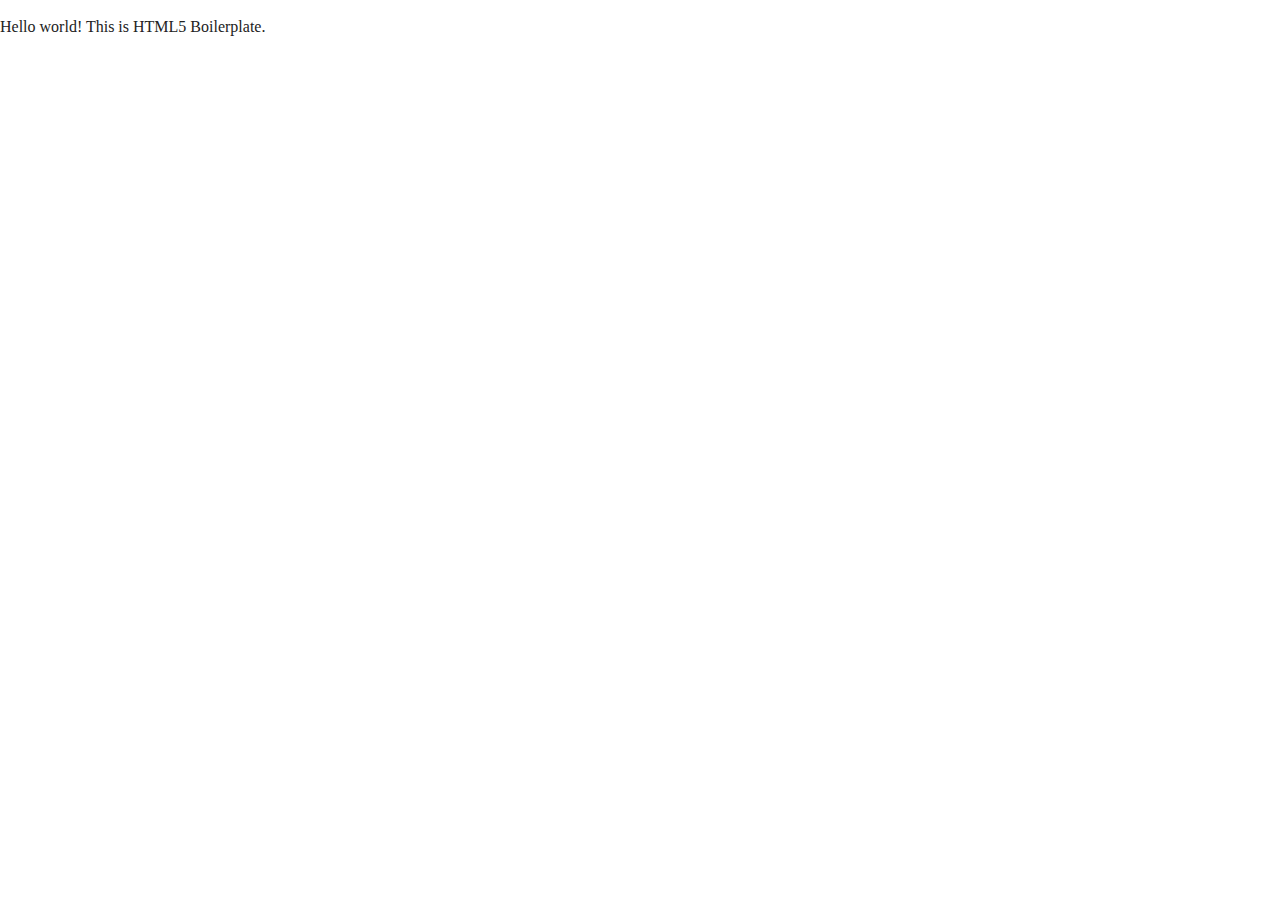
==== index.html @ 5c790fcb "Initial commit boiler plate" ====
<!doctype html>
<html class="no-js" lang="">

<head>
  <meta charset="utf-8">
  <title></title>
  <meta name="description" content="">
  <meta name="viewport" content="width=device-width, initial-scale=1">

  <meta property="og:title" content="">
  <meta property="og:type" content="">
  <meta property="og:url" content="">
  <meta property="og:image" content="">

  <link rel="manifest" href="site.webmanifest">
  <link rel="apple-touch-icon" href="icon.png">
  <!-- Place favicon.ico in the root directory -->

  <link rel="stylesheet" href="css/normalize.css">
  <link rel="stylesheet" href="css/main.css">

  <meta name="theme-color" content="#fafafa">
</head>

<body>

  <!-- Add your site or application content here -->
  <p>Hello world! This is HTML5 Boilerplate.</p>
  <script src="js/vendor/modernizr-3.11.2.min.js"></script>
  <script src="js/plugins.js"></script>
  <script src="js/main.js"></script>

  <!-- Google Analytics: change UA-XXXXX-Y to be your site's ID. -->
  <script>
    window.ga = function () { ga.q.push(arguments) }; ga.q = []; ga.l = +new Date;
    ga('create', 'UA-XXXXX-Y', 'auto'); ga('set', 'anonymizeIp', true); ga('set', 'transport', 'beacon'); ga('send', 'pageview')
  </script>
  <script src="https://www.google-analytics.com/analytics.js" async></script>
</body>

</html>
---- css/main.css ----
/*! HTML5 Boilerplate v8.0.0 | MIT License | https://html5boilerplate.com/ */

/* main.css 2.1.0 | MIT License | https://github.com/h5bp/main.css#readme */
/*
 * What follows is the result of much research on cross-browser styling.
 * Credit left inline and big thanks to Nicolas Gallagher, Jonathan Neal,
 * Kroc Camen, and the H5BP dev community and team.
 */

/* ==========================================================================
   Base styles: opinionated defaults
   ========================================================================== */

html {
  color: #222;
  font-size: 1em;
  line-height: 1.4;
}

/*
 * Remove text-shadow in selection highlight:
 * https://twitter.com/miketaylr/status/12228805301
 *
 * Vendor-prefixed and regular ::selection selectors cannot be combined:
 * https://stackoverflow.com/a/16982510/7133471
 *
 * Customize the background color to match your design.
 */

::-moz-selection {
  background: #b3d4fc;
  text-shadow: none;
}

::selection {
  background: #b3d4fc;
  text-shadow: none;
}

/*
 * A better looking default horizontal rule
 */

hr {
  display: block;
  height: 1px;
  border: 0;
  border-top: 1px solid #ccc;
  margin: 1em 0;
  padding: 0;
}

/*
 * Remove the gap between audio, canvas, iframes,
 * images, videos and the bottom of their containers:
 * https://github.com/h5bp/html5-boilerplate/issues/440
 */

audio,
canvas,
iframe,
img,
svg,
video {
  vertical-align: middle;
}

/*
 * Remove default fieldset styles.
 */

fieldset {
  border: 0;
  margin: 0;
  padding: 0;
}

/*
 * Allow only vertical resizing of textareas.
 */

textarea {
  resize: vertical;
}

/* ==========================================================================
   Author's custom styles
   ========================================================================== */

/* ==========================================================================
   Helper classes
   ========================================================================== */

/*
 * Hide visually and from screen readers
 */

.hidden,
[hidden] {
  display: none !important;
}

/*
 * Hide only visually, but have it available for screen readers:
 * https://snook.ca/archives/html_and_css/hiding-content-for-accessibility
 *
 * 1. For long content, line feeds are not interpreted as spaces and small width
 *    causes content to wrap 1 word per line:
 *    https://medium.com/@jessebeach/beware-smushed-off-screen-accessible-text-5952a4c2cbfe
 */

.sr-only {
  border: 0;
  clip: rect(0, 0, 0, 0);
  height: 1px;
  margin: -1px;
  overflow: hidden;
  padding: 0;
  position: absolute;
  white-space: nowrap;
  width: 1px;
  /* 1 */
}

/*
 * Extends the .sr-only class to allow the element
 * to be focusable when navigated to via the keyboard:
 * https://www.drupal.org/node/897638
 */

.sr-only.focusable:active,
.sr-only.focusable:focus {
  clip: auto;
  height: auto;
  margin: 0;
  overflow: visible;
  position: static;
  white-space: inherit;
  width: auto;
}

/*
 * Hide visually and from screen readers, but maintain layout
 */

.invisible {
  visibility: hidden;
}

/*
 * Clearfix: contain floats
 *
 * For modern browsers
 * 1. The space content is one way to avoid an Opera bug when the
 *    `contenteditable` attribute is included anywhere else in the document.
 *    Otherwise it causes space to appear at the top and bottom of elements
 *    that receive the `clearfix` class.
 * 2. The use of `table` rather than `block` is only necessary if using
 *    `:before` to contain the top-margins of child elements.
 */

.clearfix::before,
.clearfix::after {
  content: " ";
  display: table;
}

.clearfix::after {
  clear: both;
}

/* ==========================================================================
   EXAMPLE Media Queries for Responsive Design.
   These examples override the primary ('mobile first') styles.
   Modify as content requires.
   ========================================================================== */

@media only screen and (min-width: 35em) {
  /* Style adjustments for viewports that meet the condition */
}

@media print,
  (-webkit-min-device-pixel-ratio: 1.25),
  (min-resolution: 1.25dppx),
  (min-resolution: 120dpi) {
  /* Style adjustments for high resolution devices */
}

/* ==========================================================================
   Print styles.
   Inlined to avoid the additional HTTP request:
   https://www.phpied.com/delay-loading-your-print-css/
   ========================================================================== */

@media print {
  *,
  *::before,
  *::after {
    background: #fff !important;
    color: #000 !important;
    /* Black prints faster */
    box-shadow: none !important;
    text-shadow: none !important;
  }

  a,
  a:visited {
    text-decoration: underline;
  }

  a[href]::after {
    content: " (" attr(href) ")";
  }

  abbr[title]::after {
    content: " (" attr(title) ")";
  }

  /*
   * Don't show links that are fragment identifiers,
   * or use the `javascript:` pseudo protocol
   */
  a[href^="#"]::after,
  a[href^="javascript:"]::after {
    content: "";
  }

  pre {
    white-space: pre-wrap !important;
  }

  pre,
  blockquote {
    border: 1px solid #999;
    page-break-inside: avoid;
  }

  /*
   * Printing Tables:
   * https://web.archive.org/web/20180815150934/http://css-discuss.incutio.com/wiki/Printing_Tables
   */
  thead {
    display: table-header-group;
  }

  tr,
  img {
    page-break-inside: avoid;
  }

  p,
  h2,
  h3 {
    orphans: 3;
    widows: 3;
  }

  h2,
  h3 {
    page-break-after: avoid;
  }
}
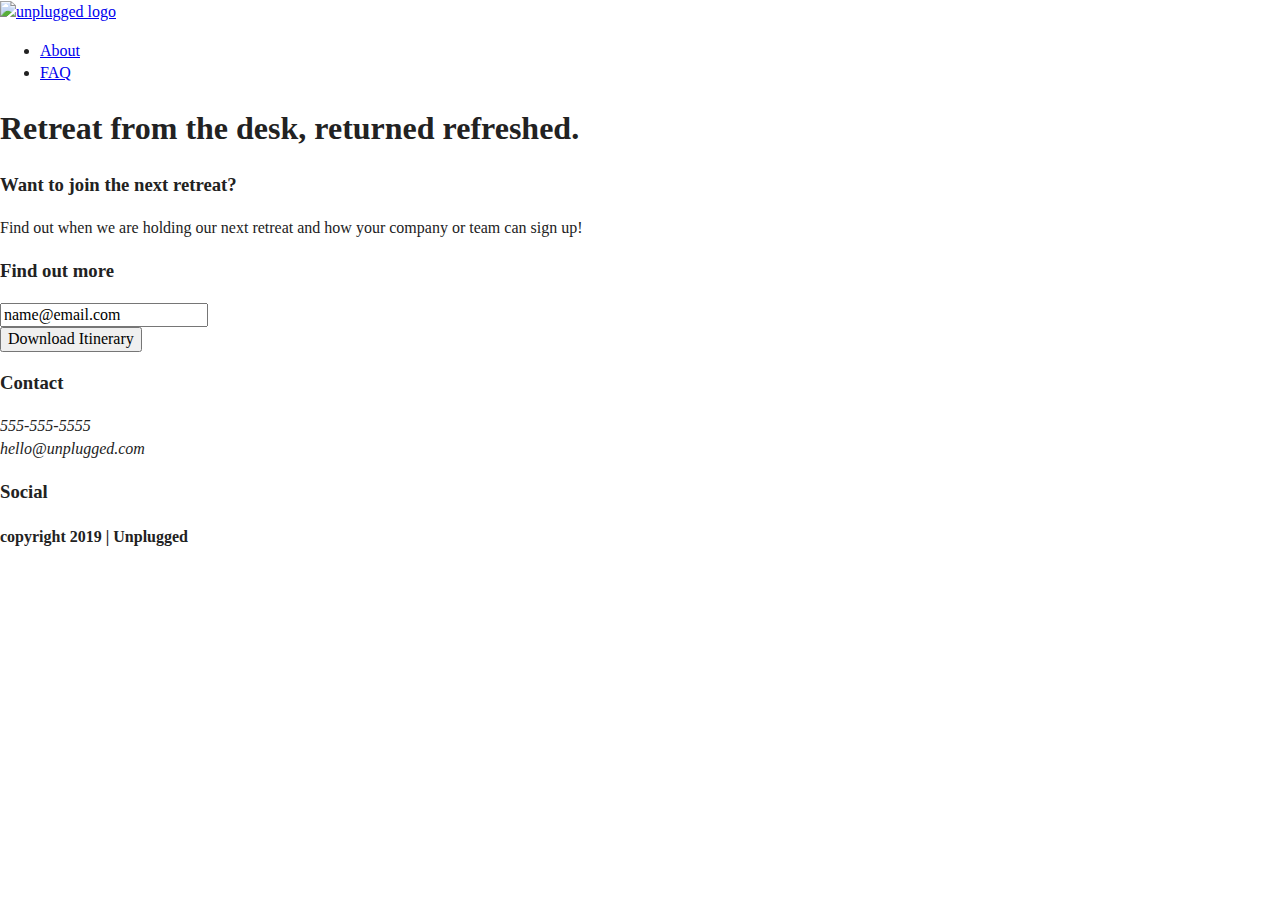
==== commit fea5d6a1: "Added header, footer and homepage content" ====
--- a/index.html
+++ b/index.html
@@ -3,7 +3,7 @@
 
 <head>
   <meta charset="utf-8">
-  <title></title>
+  <title>Unplugged</title>
   <meta name="description" content="">
   <meta name="viewport" content="width=device-width, initial-scale=1">
 
@@ -25,7 +25,65 @@
 <body>
 
   <!-- Add your site or application content here -->
-  <p>Hello world! This is HTML5 Boilerplate.</p>
+
+  <header>
+    <div class="content-wrapper">
+      <a href="#"><img src="" alt="unplugged logo"></a>
+      <div class="header-divider"></div>
+      <nav>
+        <ul>
+          <li><a href="about/index.html" target="_blank">About</a></li>
+          <li><a href="faq/inex.html" target="_blank">FAQ</a></li>
+        </ul>
+      </nav>
+    </div>
+  </header>
+
+  <main>
+
+    <section>
+        <h1>Retreat from the desk, returned refreshed.</h1>
+    </section>
+
+    <aside>
+      <h3>Want to join the next retreat?</h3>
+      <p>Find out when we are holding our next retreat and how your company or team can sign up!</p>
+      <h3>Find out more</h3>
+      <div class="address-field">
+        <input type="text" name="name" value="name@email.com">
+      </div>
+      <div class="download-button">
+        <input type="button" value="Download Itinerary">
+      </div>
+    </aside>
+
+  </main>
+
+  <footer>
+    <div class="content-wrapper">
+      <div class="footer-content">
+        <div class="contact">
+          <h3>Contact</h3>
+          <address>
+            <p>555-555-5555<br/>hello@unplugged.com</p>
+          </address>
+          <div class="social">
+            <h3>Social</h3>
+            <div class="social-icons">
+              <p><a href="https://www.facebook.com/yoursite" target="_blank"></a></p>
+              <!-----other social links here----->
+            </div>
+          </div>
+        </div>
+      </div> <!----foot content ends-->
+    </div> <!----footer content wrapper ends-->
+
+    <div class="copyright">
+      <h4>copyright 2019 | Unplugged</h4>
+    </div>
+  </footer>
+
+  
   <script src="js/vendor/modernizr-3.11.2.min.js"></script>
   <script src="js/plugins.js"></script>
   <script src="js/main.js"></script>
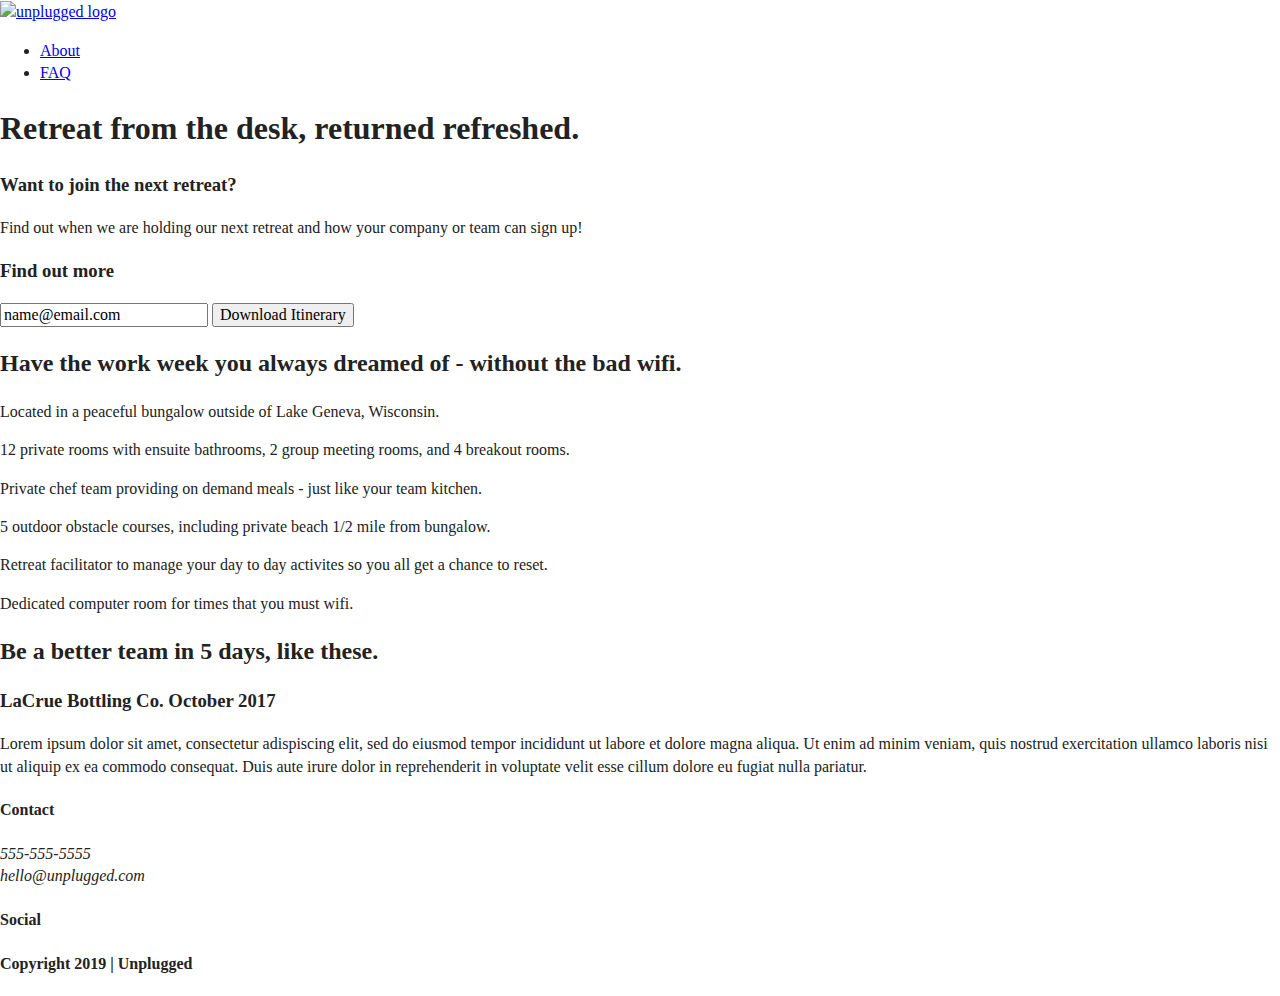
==== commit 4be5a5f7: "Updated about page, home page content adjustment." ====
--- a/index.html
+++ b/index.html
@@ -28,7 +28,9 @@
 
   <header>
     <div class="content-wrapper">
-      <a href="#"><img src="" alt="unplugged logo"></a>
+      <a href="#">
+        <img src="" alt="unplugged logo">
+      </a>
       <div class="header-divider"></div>
       <nav>
         <ul>
@@ -41,21 +43,70 @@
 
   <main>
 
-    <section>
+    <section class="hero-area">
+      <div class="content-wrapper">
         <h1>Retreat from the desk, returned refreshed.</h1>
+        <p class="hero-image"></p>
+      </div>  
     </section>
 
     <aside>
-      <h3>Want to join the next retreat?</h3>
-      <p>Find out when we are holding our next retreat and how your company or team can sign up!</p>
-      <h3>Find out more</h3>
-      <div class="address-field">
-        <input type="text" name="name" value="name@email.com">
-      </div>
-      <div class="download-button">
-        <input type="button" value="Download Itinerary">
+      <div class="content-wrapper">
+        <div class="form-description">
+          <h3>Want to join the next retreat?</h3>
+          <p>Find out when we are holding our next retreat and how your company or team can sign up!</p>
+        </div>
+        <div class="form">
+          <h3>Find out more</h3>
+          <input type="text" name="name" value="name@email.com">
+          <input type="button" value="Download Itinerary">
+        </div>
       </div>
     </aside>
+
+    <section class="features">
+      <div class="content-wrapper">
+        <h2>Have the work week you always dreamed of - without the bad wifi.</h2>
+        <div class="featurs-items">
+          <article>
+            <p class="fontawesome-icon"></p>
+            <p class="features-item-description">Located in a peaceful bungalow outside of Lake Geneva, Wisconsin.</p>
+          </article>
+          <article>
+            <p class="fontawesome-icon"></p>
+            <p class="features-item-description">12 private rooms with ensuite bathrooms, 2 group meeting rooms, and 4 breakout rooms.</p>
+          </article>
+          <article>
+            <p class="fontawesome-icon"></p>
+            <p class="features-item-description">Private chef team providing on demand meals - just like your team kitchen.</p>
+          </article>
+          <article>
+            <p class="fontawesome-icon"></p>
+            <p class="features-item-description">5 outdoor obstacle courses, including private beach 1/2 mile from bungalow.</p>
+          </article>
+          <article>
+            <p class="fontawesome-icon"></p>
+            <p class="features-item-description">Retreat facilitator to manage your day to day activites so you all get a chance to reset.</p>
+          </article>
+          <article>
+            <p class="fontawesome-icon"></p>
+            <p class="features-item-description">Dedicated computer room for times that you must wifi.</p>
+          </article>
+        </div>
+      </div>
+    </section>
+
+    <section class="reviews">
+      <div class="content-wrapper">
+        <h2>Be a better team in 5 days, like these.</h2>
+        <article>
+          <div>
+            <h3>LaCrue Bottling Co. October 2017</h3>
+            <p class="review-description">Lorem ipsum dolor sit amet, consectetur adispiscing elit, sed do eiusmod tempor incididunt ut labore et dolore magna aliqua. Ut enim ad minim veniam, quis nostrud exercitation ullamco laboris nisi ut aliquip ex ea commodo consequat. Duis aute irure dolor in reprehenderit in voluptate velit esse cillum dolore eu fugiat nulla pariatur.</p>
+          </div>
+        </article>  
+      </div>
+    </section>
 
   </main>
 
@@ -63,23 +114,23 @@
     <div class="content-wrapper">
       <div class="footer-content">
         <div class="contact">
-          <h3>Contact</h3>
+          <h4>Contact</h4>
           <address>
             <p>555-555-5555<br/>hello@unplugged.com</p>
           </address>
-          <div class="social">
-            <h3>Social</h3>
-            <div class="social-icons">
-              <p><a href="https://www.facebook.com/yoursite" target="_blank"></a></p>
+        </div>
+        <div class="social">
+          <h4>Social</h4>
+          <div class="social-icons">
+            <p><a href="https://www.facebook.com/yoursite" target="_blank"></a></p>
               <!-----other social links here----->
-            </div>
           </div>
         </div>
       </div> <!----foot content ends-->
     </div> <!----footer content wrapper ends-->
 
     <div class="copyright">
-      <h4>copyright 2019 | Unplugged</h4>
+      <h4>Copyright 2019 | Unplugged</h4>
     </div>
   </footer>
 
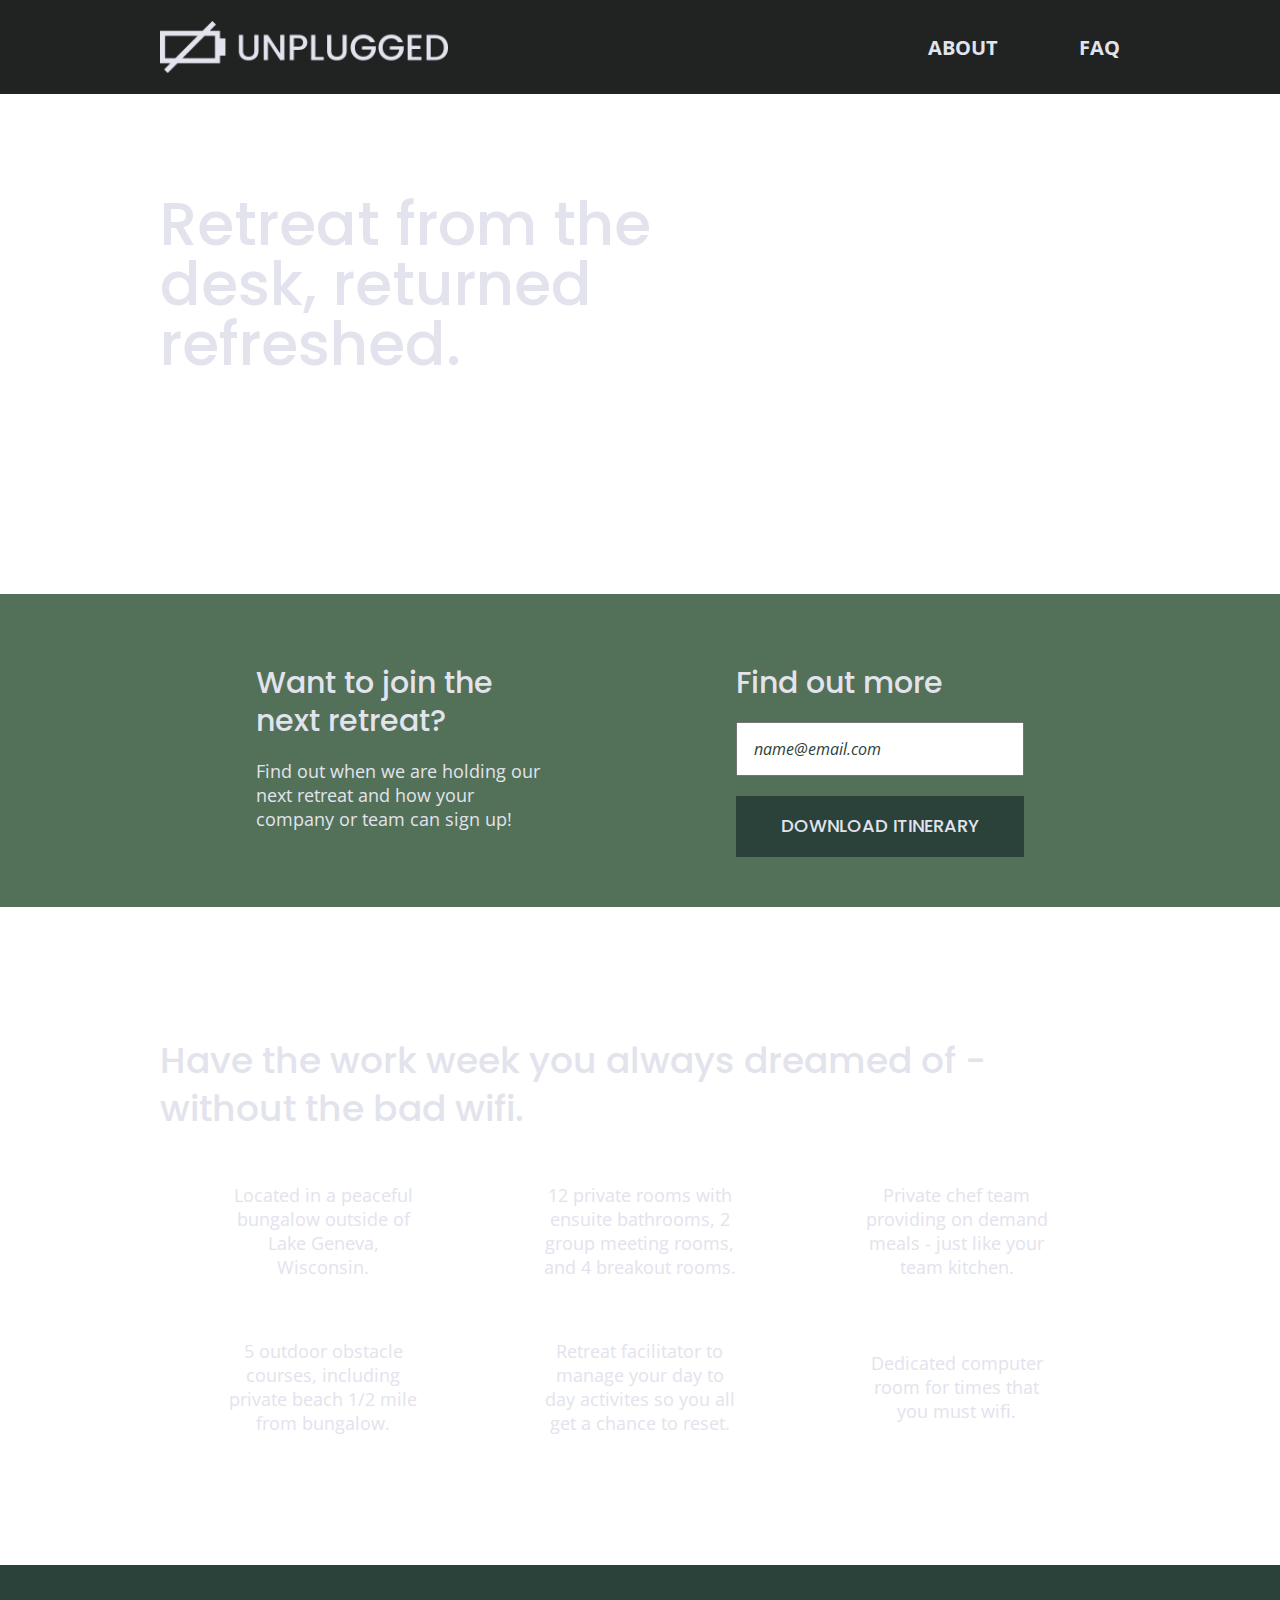
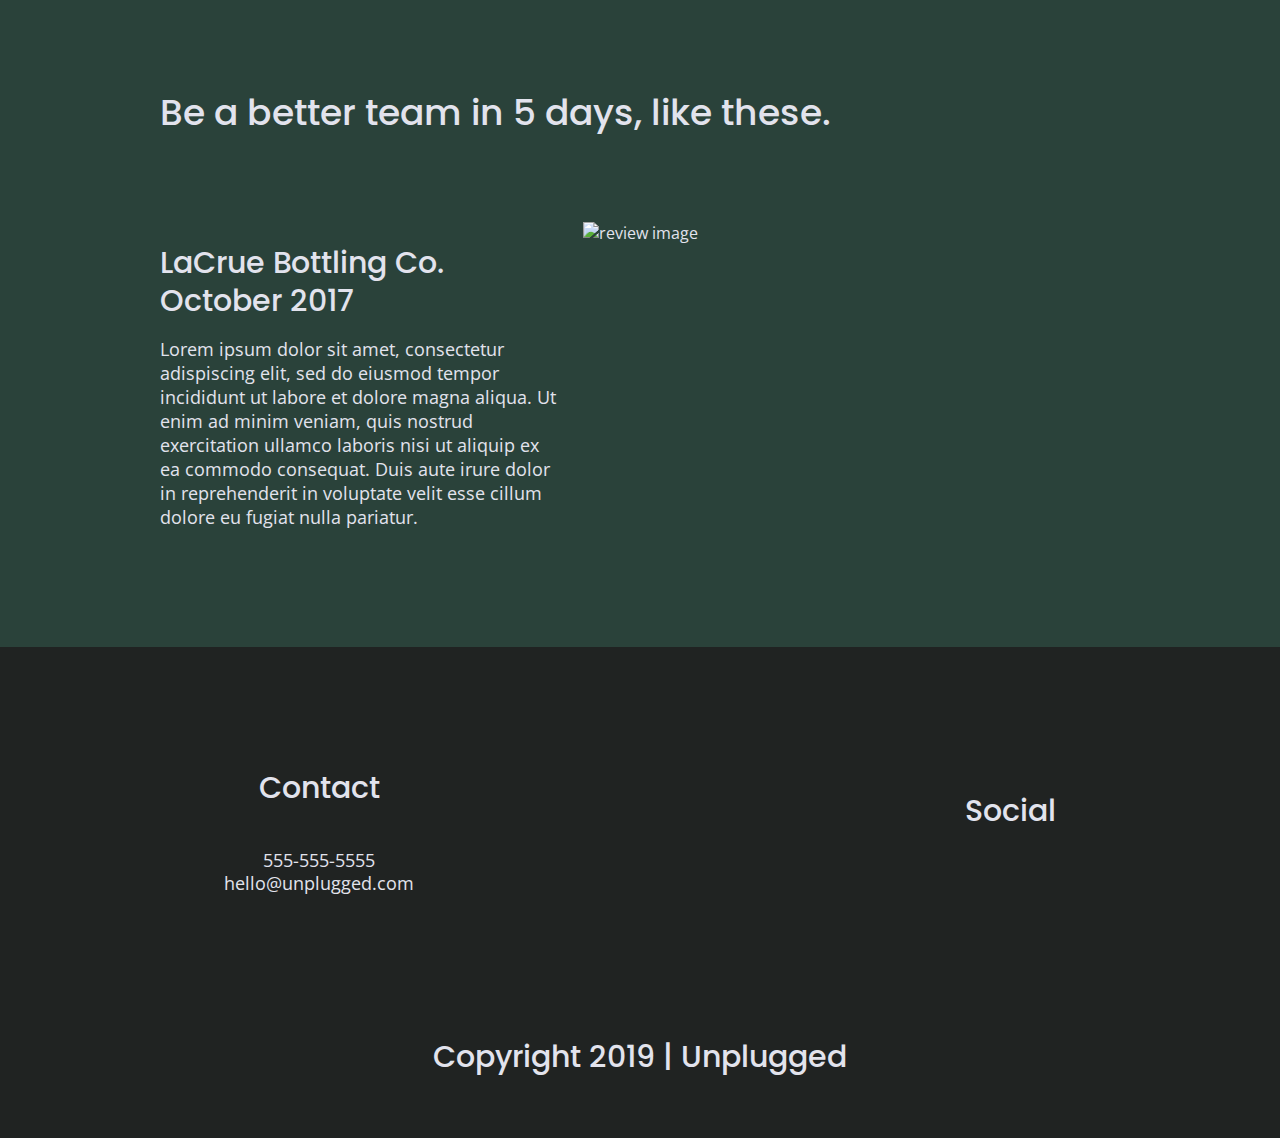
==== commit a157d07a: "Added images and made them responsive" ====
--- a/index.html
+++ b/index.html
@@ -20,6 +20,10 @@
   <link rel="stylesheet" href="css/main.css">
 
   <meta name="theme-color" content="#fafafa">
+  <!---------Google Fonts-------->
+  <link href="https://fonts.googleapis.com/css?family=Open+Sans:400,700|Poppins:500,700" rel="stylesheet">
+
+  
 </head>
 
 <body>
@@ -28,14 +32,16 @@
 
   <header>
     <div class="content-wrapper">
-      <a href="#">
-        <img src="" alt="unplugged logo">
-      </a>
+      <figure>
+        <a href="#">
+          <img src="./img/unplugged-logo.png" alt="unplugged logo">
+        </a>
+      </figure>
       <div class="header-divider"></div>
       <nav>
         <ul>
           <li><a href="about/index.html" target="_blank">About</a></li>
-          <li><a href="faq/inex.html" target="_blank">FAQ</a></li>
+          <li><a href="faq/index.html" target="_blank">FAQ</a></li>
         </ul>
       </nav>
     </div>
@@ -67,7 +73,7 @@
     <section class="features">
       <div class="content-wrapper">
         <h2>Have the work week you always dreamed of - without the bad wifi.</h2>
-        <div class="featurs-items">
+        <div class="features-items">
           <article>
             <p class="fontawesome-icon"></p>
             <p class="features-item-description">Located in a peaceful bungalow outside of Lake Geneva, Wisconsin.</p>
@@ -99,6 +105,11 @@
     <section class="reviews">
       <div class="content-wrapper">
         <h2>Be a better team in 5 days, like these.</h2>
+        <figure>
+          <a href="#">
+            <img src="img/review-img.jpg" alt="review image">
+          </a>
+        </figure>
         <article>
           <div>
             <h3>LaCrue Bottling Co. October 2017</h3>
@@ -126,7 +137,7 @@
               <!-----other social links here----->
           </div>
         </div>
-      </div> <!----foot content ends-->
+      </div> <!----footer content ends-->
     </div> <!----footer content wrapper ends-->
 
     <div class="copyright">
--- a/css/main.css
+++ b/css/main.css
@@ -86,6 +86,333 @@
 /* ==========================================================================
    Author's custom styles
    ========================================================================== */
+
+/* ------ Global style -------*/
+ 
+html {
+	font-size: 16px;
+}
+ 
+body {
+  font-size: 1em;
+  font-family: 'Open Sans', sans-serif;
+  color: #e2e3ed;
+  text-align: left;
+}
+ 
+ul, 
+ol {
+  list-style-type: none;
+}
+ 
+a {
+  color: #e2e3ed;
+  text-decoration: none;
+}
+ 
+h2 {
+  font-family: 'Poppins', sans-serif;
+  font-weight: 500;
+  font-size: 1.875em;
+}
+ 
+h3, 
+h4 {
+  font-family: 'Poppins', sans-serif;
+  font-weight: 500;
+  font-size: 1.125em;
+  margin: 20px 0;
+}
+ 
+p {
+  font-size: .875em;
+  line-height: 1.285;
+}
+
+img {
+  width: 100%;
+}
+
+figure {
+  margin: 0;
+}
+ 
+address {
+ font-style: normal;
+}
+ 
+.content-wrapper {
+  width: 90%;
+  margin: 50px 0;
+}
+
+/* -------------------- Base Header - Footer Styles -------------------- */
+
+header,
+footer {
+  background-color: #202322;
+  display: flex;
+  justify-content: center;
+  align-items: center;
+  flex-flow: row wrap;
+}
+
+header {
+  padding: 15px 0;
+}
+
+header .content-wrapper {
+  margin: 0;
+  display: flex;
+  justify-content: center;
+  align-items: center;
+  flex-flow: row wrap;
+}
+
+header figure {
+  width: 60%;
+  display: flex;
+  justify-content: center;
+  align-items: center;
+  flex-flow: row wrap;
+}
+
+.header-divider {
+  background: #3a3a3a; 
+  height: 1px;
+  width: 100%;
+  margin: 10px 0 20px 0;
+}
+
+header nav {
+  width: 60%;
+  font-size: 1.125em;
+  font-weight: 700;
+  text-transform: uppercase;
+  display: flex;
+  justify-content: space-around;
+  align-items: center;
+  flex-flow: row wrap;
+}
+
+header nav ul {
+  width: 100%;
+  display: flex;
+  justify-content: space-around;
+  padding: 0;
+}
+
+header nav ul li {
+  font-size: 1.125em;
+}
+
+footer {
+  text-align: center;
+  flex-direction: column;
+}
+
+footer p {
+  margin: 0;
+}
+
+footer .content-wrapper {
+  width: 55%;
+  margin: 50px 0;
+}
+
+footer .contact {
+  margin-bottom: 50px;
+}
+
+footer .social-icons {
+  display: flex;
+  justify-content: space-around;
+  align-items: center;
+}
+
+footer .social-icons p {
+  display: flex;
+  justify-content: center;
+  align-items: center;
+}
+
+footer .copyright {
+  margin: 20px 0;
+}
+
+/*-------START MOBILE HOMEPAGE-----*/   
+
+/* Hero Area */
+
+.hero-area {
+  background: url(../img/hero-img.jpg);
+  background-size: cover;
+  background-position: center;
+  min-height: 500px;
+  display: flex;
+  justify-content: center;
+  flex-flow: row wrap;
+}
+
+.hero-area h1 {
+  font-size: 2.25em;
+  font-family: 'Poppins', Helvetica, Arial, sans-serif;
+  font-weight: 500; 
+  line-height: 1.2; 
+}
+
+
+/* Aside */
+
+aside {
+  background-color: #527158;
+  display: flex;
+  justify-content: center;
+  align-items: center;
+  flex-flow: row wrap;
+}
+
+aside .form{
+  margin-top: 30px;
+}
+
+input[type=text] {
+  box-sizing: border-box;
+  width: 100%;
+  color: #2a423a;
+  font-style: italic;
+  padding: 1em;
+}
+
+input[type=button] {
+  width: 100%;
+  padding: 20px 0;
+  margin-top: 20px;
+  background-color: #2a423a;
+  font-family: 'Poppins', Helvetica, Arial, sans-serif;
+  font-weight: 500;
+  font-size: 1.125em;
+  color: #e2e3ed;
+  border: none;
+  text-align: center;
+  text-transform: uppercase;
+}
+
+/* Features */
+
+.features {
+  display: flex;
+  justify-content: center;
+  flex-flow: row wrap;
+}
+
+.features h2 {
+  margin-bottom: 60px;
+}
+
+.features article {
+  width: 63%;
+  margin: 30px 0;
+}
+
+.features .features-items {
+  display: flex;
+  justify-content: center;
+  align-items: center;
+  flex-flow: row wrap;
+}
+
+.features p {
+  text-align: center;
+  margin: 0;
+}
+
+.features {
+  background: url(../img/features-img.jpg);
+  background-position: center no-repeat;
+  background-size: cover;
+}
+
+/* Reviews */
+
+.reviews {
+  background-color: #2a423a;
+  display: flex;
+  justify-content: center;
+  flex-flow: row wrap;
+}
+
+.reviews h2 {
+  margin-bottom: 40px;
+  line-height: 1;
+}
+
+.reviews h3 {
+  width: 55%;
+  margin: 20px 0;
+}
+
+.reviews figure {
+  width: 100%;
+  display: flex;
+  justify-content: center;
+  align-items: center;
+  flex-flow: row wrap;
+  margin: 0;
+}
+
+/*-------START MOBILE ABOUT PAGE-----*/
+
+.mission {
+  background-color: #527158;
+  display: flex;
+  justify-content: center;
+  align-items: center;
+  flex-flow: row wrap;
+}
+
+.contact-section {
+  background-color: #2a423a;
+  display: flex;
+  justify-content: center;
+  align-items: center;
+  flex-flow: row wrap;
+}
+
+.contact-content p {
+  margin: 0;
+}
+
+/*-------START MOBILE FAQ PAGE-----*/
+
+.faq {
+  background-color: #527158;
+  display: flex;
+  justify-content: center;
+  align-items: center;
+  flex-flow: row wrap;
+}
+
+.faq .content-wrapper {
+  margin: 50px 0 0 0;
+  display: flex;
+  justify-content: center;
+  align-items: center;
+  flex-flow: row wrap;
+}
+
+.faq h2 {
+  margin-bottom: 40px;
+  line-height: 1;
+}
+
+.faq-content {
+  margin-bottom: 50px;
+}
+
+.faq-content h4 {
+  line-height: 1.333;
+}
 
 /* ==========================================================================
    Helper classes
@@ -175,16 +502,279 @@
    Modify as content requires.
    ========================================================================== */
 
-@media only screen and (min-width: 35em) {
-  /* Style adjustments for viewports that meet the condition */
-}
-
-@media print,
-  (-webkit-min-device-pixel-ratio: 1.25),
-  (min-resolution: 1.25dppx),
-  (min-resolution: 120dpi) {
-  /* Style adjustments for high resolution devices */
-}
+   @media only screen and (min-width:768px) {
+    /*Tablet styles here*/
+  
+    /* General styles */
+    .content-wrapper {
+      max-width: 640px;
+      margin: 100px 0;
+    }
+        
+    h2 {
+      font-size: 2.25em;
+      line-height: 1.333;
+  }
+  
+  h3 {
+      font-size: 1.5em;
+      line-height: 1.25;
+  }
+  
+    /* Header */
+    header {
+      justify-content: space-around;
+      padding: 33px 0;
+    }
+  
+    header .content-wrapper {
+      width: 100%;
+      justify-content: space-between;
+    }
+  
+    header figure {
+      width: 30%;
+    }
+  
+    header nav {
+      width: 20%;
+    }
+  
+    header nav ul {
+      justify-content: space-between;
+    }
+  
+    .header-divider {
+      display: none;
+    }
+    /* Hero Area */
+  
+    .hero-area h1 {
+      font-size: 3em;
+      line-height: 1;
+      margin: 0;
+  }
+  
+    /* Aside */
+    aside .content-wrapper {
+      margin: 50px 0;
+      display: flex;
+      justify-content: space-between;
+      flex-flow: row wrap;
+    }
+  
+    aside .content-wrapper .form-description,
+    aside .content-wrapper .form {
+      width: 40%;
+      margin: 0;
+    }
+  
+    /* Features */
+  
+    .features h2 {
+      margin-bottom: 20px;
+    }
+  
+    .features article {
+      display: flex;
+      justify-content: center;
+      align-items: center;
+      flex-flow: column wrap;
+      flex-basis: 50%;
+    }
+    
+    .features .features-item-description {
+      width: 62%;
+    }
+  
+    /* Reviews */
+    .reviews article {
+      display: flex;
+      justify-content: space-between;
+    }
+  
+    .reviews h2 {
+      width: 85%;
+    }
+  
+    .reviews article div {
+      width: 49%;
+    }
+  
+    .reviews h3 {
+      width: 75%;
+      margin: 0;
+  }
+    /* Footer */
+    footer .content-wrapper {
+      width: 65%;
+      margin: 100px 0;
+    }
+  
+    footer .footer-content {
+      display: flex;
+      justify-content: space-between;
+      align-items: center;
+      flex-direction: row;
+    }
+  
+    footer .contact {
+      margin-bottom: 0;
+    }
+  
+    footer h4 {
+      font-size: 1.5em;
+      margin-bottom: 40px;
+    }
+  
+    footer p {
+        line-height: 1.285;
+    }
+  
+    footer .copyright {
+      width: 100%;
+    }
+  
+   /* ---------------------- About Page ------------------------------ */
+  
+    .mission-content {
+      display: flex;
+      justify-content: space-between;
+      align-items: center;
+      padding-top: 20px;
+    }
+  
+    .mission-content p {
+      width: 45%;
+    }
+  
+    .contact-section .content-wrapper h2 {
+      width: 80%;
+    }
+  
+    .contact-content {
+      display: flex;
+      justify-content: space-between;
+      align-items: flex-start;
+    }
+  
+    .contact-content h4 {
+      font-size: 1.5em;
+    }
+  
+  /* ---------------------- FAQ Page ------------------------------ */
+  
+    .faq .content-wrapper {
+      justify-content: space-between;
+    }
+  
+    .faq-content {
+      flex-basis: 45%;
+    }
+  
+    .faq h2 {
+      width: 100%;
+    }
+  
+    .faq h4,
+    .faq p {
+        font-size: .875em;
+        line-height: 1.125;
+    }
+  }
+  
+  @media only screen and (min-width:1200px) {
+    /*Desktop styles here*/
+  
+    header {
+      padding: 15px 0;
+    }
+  
+    .content-wrapper {
+      max-width: 960px;
+    }
+  
+    h2 {
+      font-size: 2.25em;
+    }
+  
+    h3,
+    h4 {
+        font-size: 1.875em;
+    }
+  
+    p {
+        font-size: 1.125em;
+        line-height: 1.333;
+    }
+    /* Hero */
+    .hero-area h1 {
+      font-size: 3.75em;
+      width: 60%;
+  }
+  
+    /* Aside */
+    aside .content-wrapper {
+      justify-content: space-around;
+    }
+  
+    aside .content-wrapper .form-description,
+    aside .content-wrapper .form {
+      width: 30%;
+    }
+  
+    .form-description p {
+      font-size: 1.125em;
+    }
+  
+    /* Features */
+  
+    .features h2 {
+      width: 90%;
+    }
+  
+    .features article {
+      flex-basis: 33%;
+    }
+    
+    /* Reviews */
+  
+    .reviews h2 {
+      padding-bottom: 50px; 
+    }
+    
+    .reviews article div {
+      width: 42%;
+    }
+  
+    footer h4 {
+      font-size: 1.875em;
+    }
+  
+   /* ---------------------- About Page ------------------------------ */
+  
+    .mission h2,
+    .contact-section .content-wrapper h2 {
+        width: 95%;
+        font-size: 3em;
+    }
+  
+    .contact-content h4 {
+      font-size: 1.875em;
+    }
+  
+    /* ---------------------- FAQ Page ------------------------------ */
+    .faq h2 {
+      width: 100%;
+      font-size: 3em;
+    }
+      
+    .faq h4,
+    .faq p {
+        font-size: 1.125em;
+        line-height: 1;
+    }
+  }
 
 /* ==========================================================================
    Print styles.
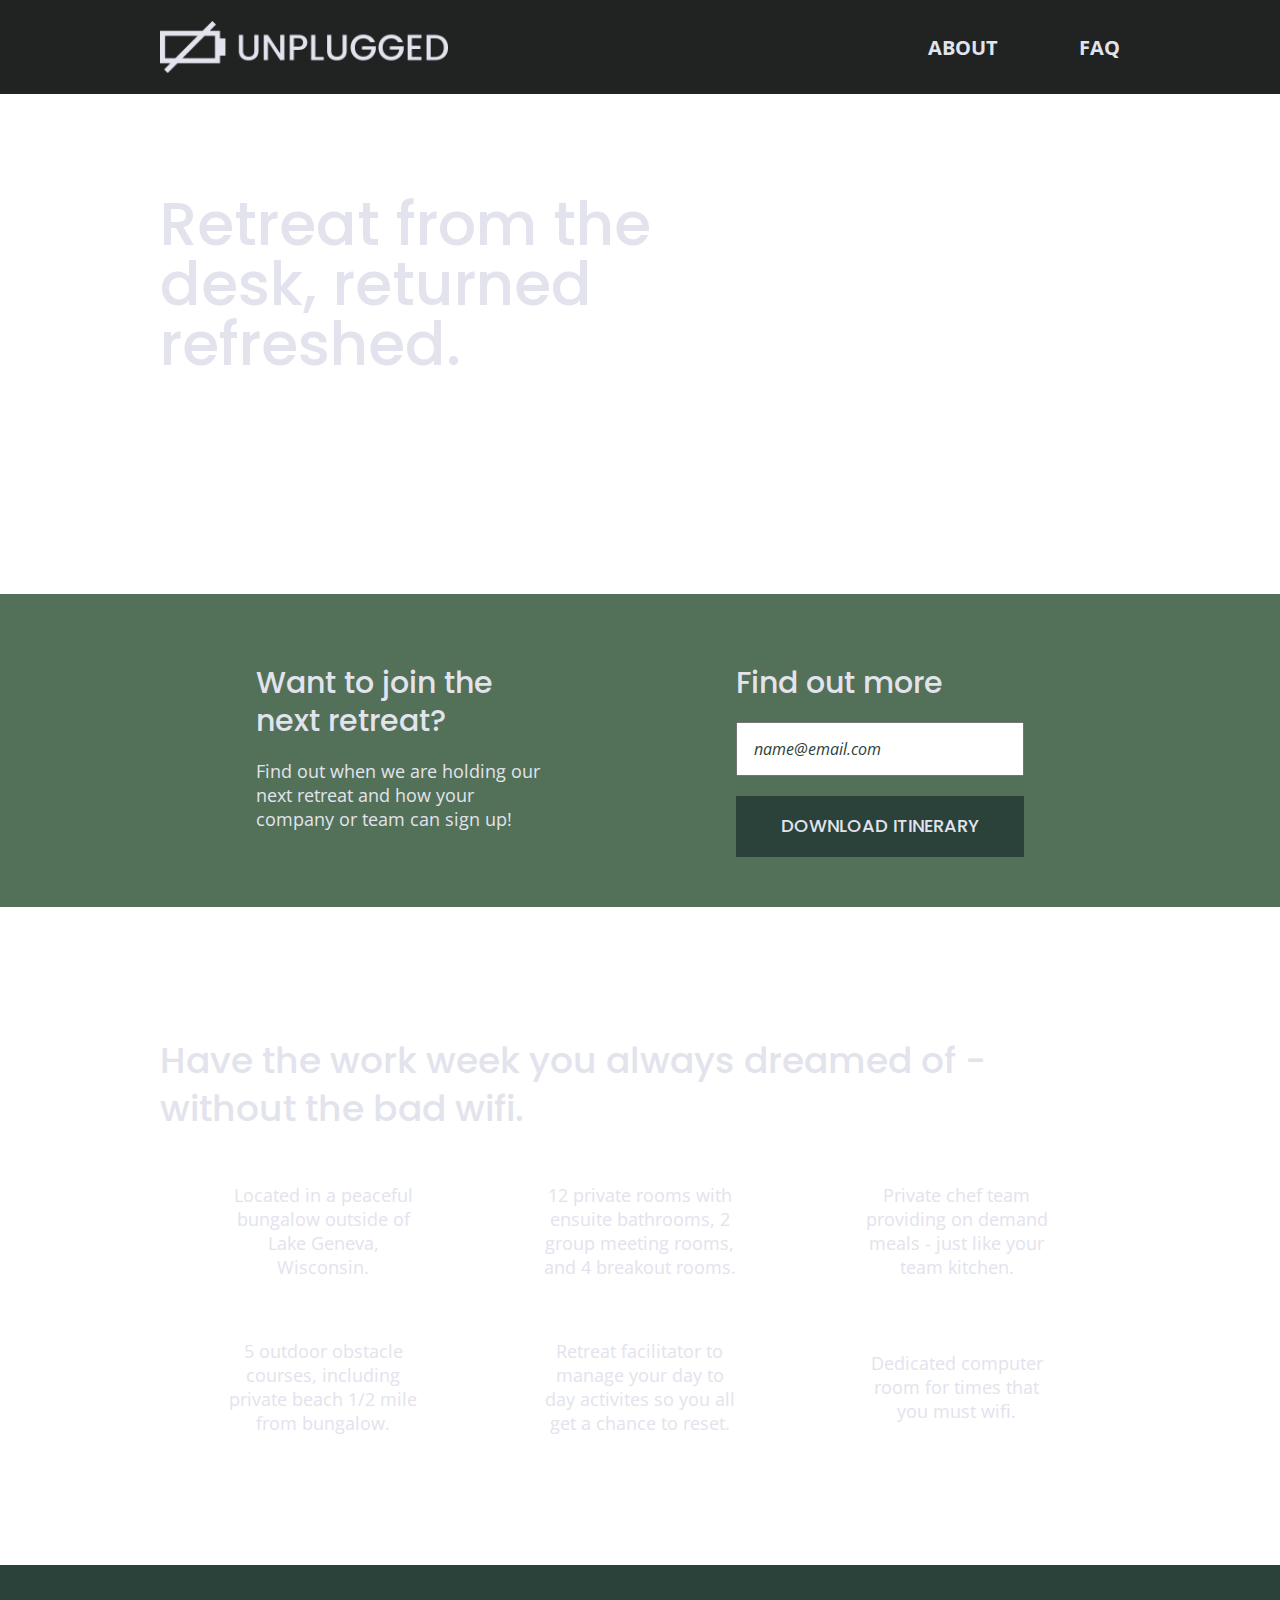
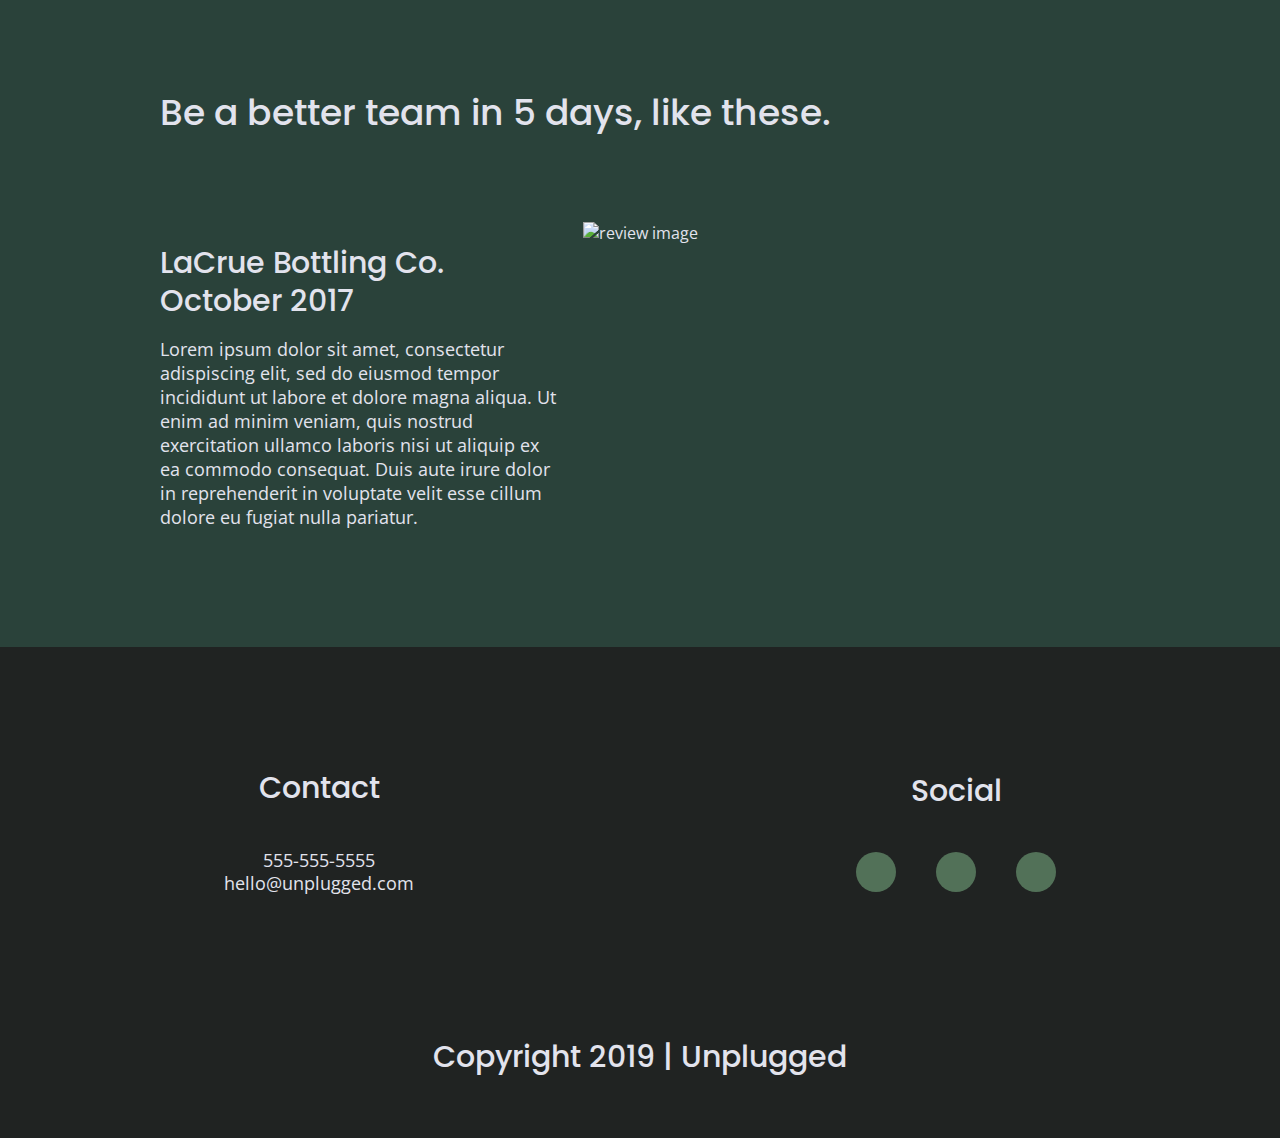
==== commit 0b3bae12: "Added social icons, refactored FAQ page" ====
--- a/index.html
+++ b/index.html
@@ -22,7 +22,11 @@
   <meta name="theme-color" content="#fafafa">
   <!---------Google Fonts-------->
   <link href="https://fonts.googleapis.com/css?family=Open+Sans:400,700|Poppins:500,700" rel="stylesheet">
-
+  
+  <!--------Font Awesome CDN------>
+  <script src="https://kit.fontawesome.com/4d3cbbf2b8.js" crossorigin="anonymous">
+  
+  </script>
   
 </head>
 
@@ -75,27 +79,39 @@
         <h2>Have the work week you always dreamed of - without the bad wifi.</h2>
         <div class="features-items">
           <article>
-            <p class="fontawesome-icon"></p>
+            <p class="fontawesome-icon">
+              <i class="fas fa-campground"></i>
+            </p>
             <p class="features-item-description">Located in a peaceful bungalow outside of Lake Geneva, Wisconsin.</p>
           </article>
           <article>
-            <p class="fontawesome-icon"></p>
+            <p class="fontawesome-icon">
+              <i class="fas fa-bed"></i>
+            </p>
             <p class="features-item-description">12 private rooms with ensuite bathrooms, 2 group meeting rooms, and 4 breakout rooms.</p>
           </article>
           <article>
-            <p class="fontawesome-icon"></p>
+            <p class="fontawesome-icon">
+              <i class="fas fa-utensils"></i>
+            </p>
             <p class="features-item-description">Private chef team providing on demand meals - just like your team kitchen.</p>
           </article>
           <article>
-            <p class="fontawesome-icon"></p>
+            <p class="fontawesome-icon">
+              <i class="fas fa-shoe-prints"></i>
+            </p>
             <p class="features-item-description">5 outdoor obstacle courses, including private beach 1/2 mile from bungalow.</p>
           </article>
           <article>
-            <p class="fontawesome-icon"></p>
+            <p class="fontawesome-icon">
+              <i class="fas fa-smile"></i>
+            </p>
             <p class="features-item-description">Retreat facilitator to manage your day to day activites so you all get a chance to reset.</p>
           </article>
           <article>
-            <p class="fontawesome-icon"></p>
+            <p class="fontawesome-icon">
+              <i class="fas fa-wifi"></i>
+            </p>
             <p class="features-item-description">Dedicated computer room for times that you must wifi.</p>
           </article>
         </div>
@@ -133,7 +149,15 @@
         <div class="social">
           <h4>Social</h4>
           <div class="social-icons">
-            <p><a href="https://www.facebook.com/yoursite" target="_blank"></a></p>
+            <p>
+              <a href="https://www.facebook.com/yoursite" target="_blank"><i class="fab fa-facebook"></i></a> 
+            </p>
+            <p>
+              <a href="https://www.twitter.com/yoursite" target="_blank"><i class="fab fa-twitter"></i></a>
+            </p>
+            <p>
+              <a href="https://www.instagram.com/yoursite" target="_blank"><i class="fab fa-instagram"></i></a>
+            </p>
               <!-----other social links here----->
           </div>
         </div>
--- a/css/main.css
+++ b/css/main.css
@@ -231,9 +231,17 @@
 }
 
 footer .social-icons p {
-  display: flex;
-  justify-content: center;
-  align-items: center;
+  background-color: #527158;
+  border-radius: 50%;
+  width: 40px;
+  height: 40px;
+  display: flex;
+  justify-content: center;
+  align-items: center;
+}
+
+footer .social-icons p i {
+  font-size: 1.4em;
 }
 
 footer .copyright {
@@ -333,6 +341,11 @@
   background-size: cover;
 }
 
+.features i {
+  font-size: 3.75em;
+  margin-bottom: 40px;
+}
+
 /* Reviews */
 
 .reviews {
@@ -371,7 +384,23 @@
   flex-flow: row wrap;
 }
 
-.contact-section {
+.map figure {
+  width: 100%;
+  height: 0;
+  padding-bottom: 125%;
+  overflow: hidden;
+  position: relative;
+}
+
+.map iframe {
+  width: 100%;
+  height: 100%;
+  position: absolute;
+  top: 0;
+  left: 0;
+}
+
+main .contact {
   background-color: #2a423a;
   display: flex;
   justify-content: center;
@@ -630,6 +659,11 @@
     footer p {
         line-height: 1.285;
     }
+
+    footer .social-icons {
+      width: 12.5em;
+      justify-content: space-between;
+    }
   
     footer .copyright {
       width: 100%;
@@ -648,8 +682,8 @@
       width: 45%;
     }
   
-    .contact-section .content-wrapper h2 {
-      width: 80%;
+    .contact .content-wrapper h2 {
+      width: 100%;
     }
   
     .contact-content {
@@ -661,7 +695,11 @@
     .contact-content h4 {
       font-size: 1.5em;
     }
-  
+
+    .map figure {
+      padding-bottom: 40%;
+    }
+    
   /* ---------------------- FAQ Page ------------------------------ */
   
     .faq .content-wrapper {
@@ -752,15 +790,19 @@
     }
   
    /* ---------------------- About Page ------------------------------ */
-  
-    .mission h2,
-    .contact-section .content-wrapper h2 {
-        width: 95%;
+
+   .mission h2,
+    .contact .content-wrapper h2 {
+        width: 100%;
         font-size: 3em;
     }
   
     .contact-content h4 {
       font-size: 1.875em;
+    }
+
+    .map figure {
+      padding-bottom: 40%;
     }
   
     /* ---------------------- FAQ Page ------------------------------ */
